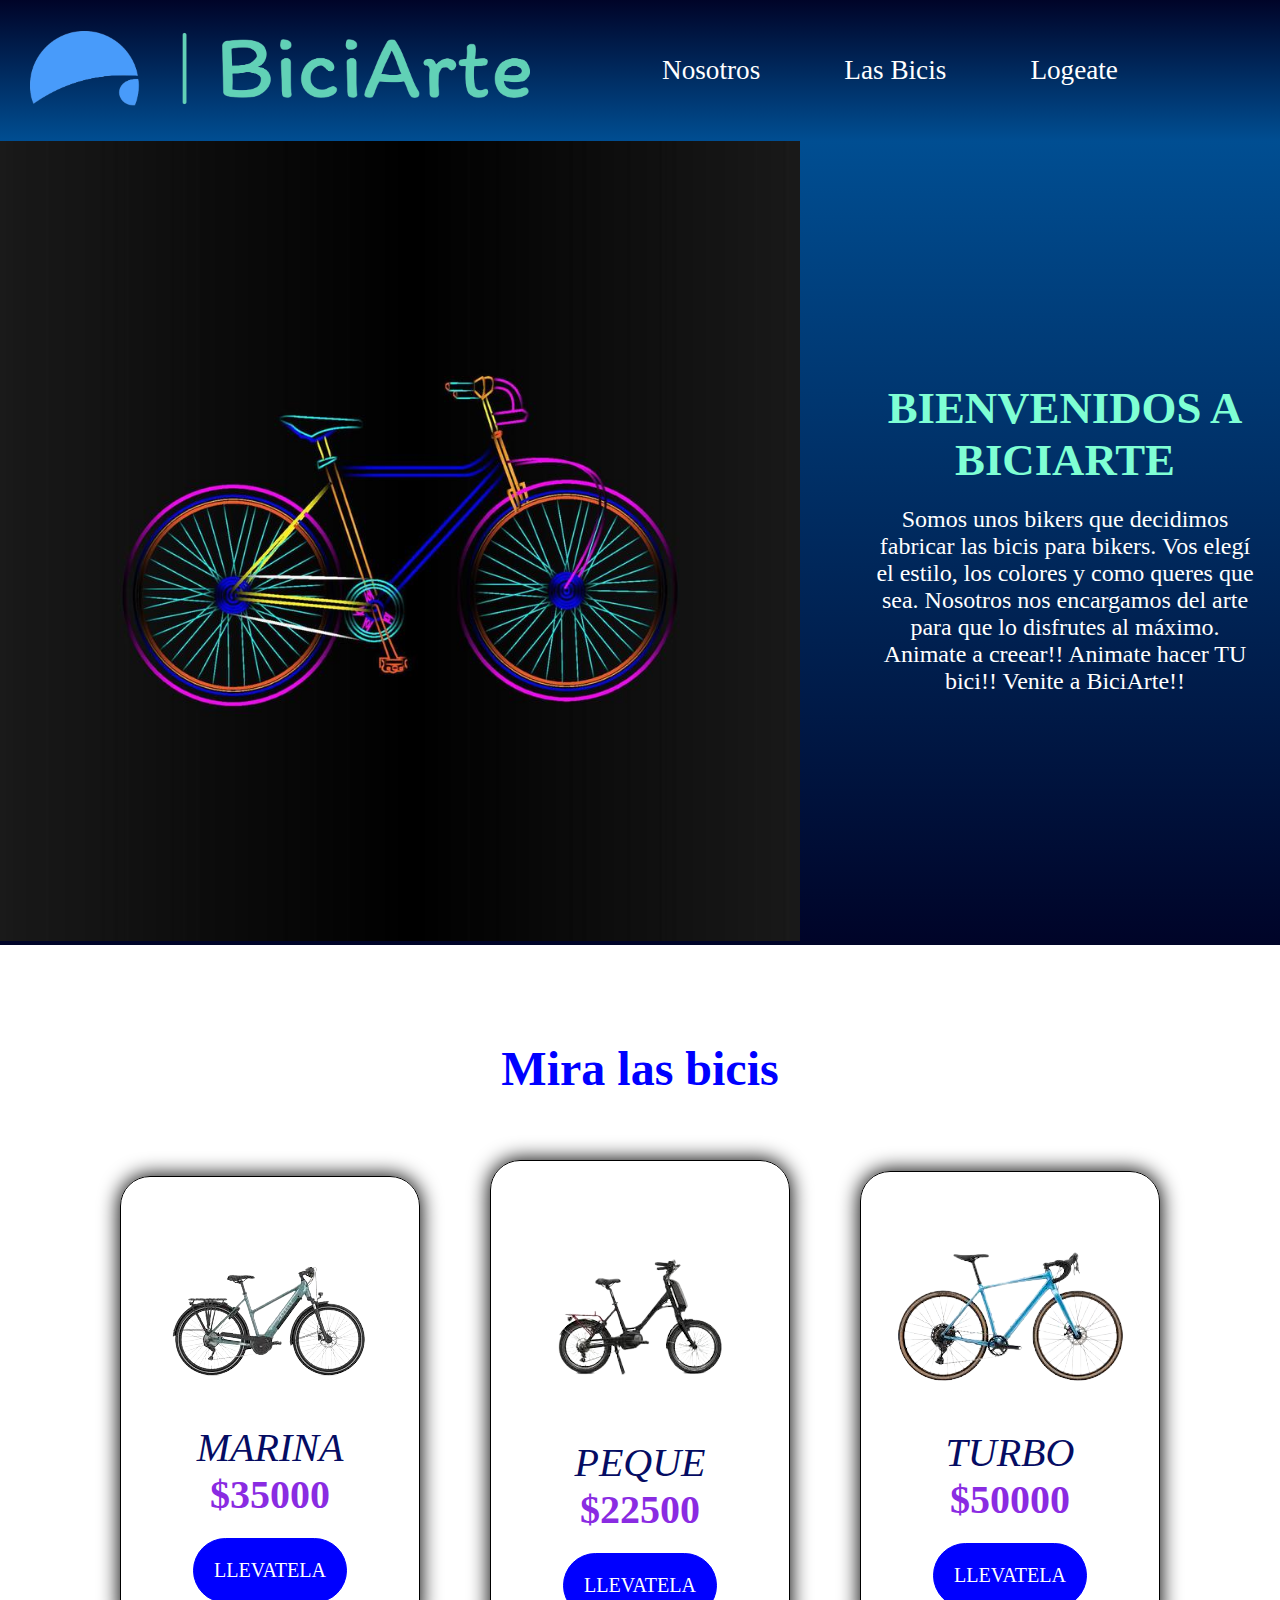
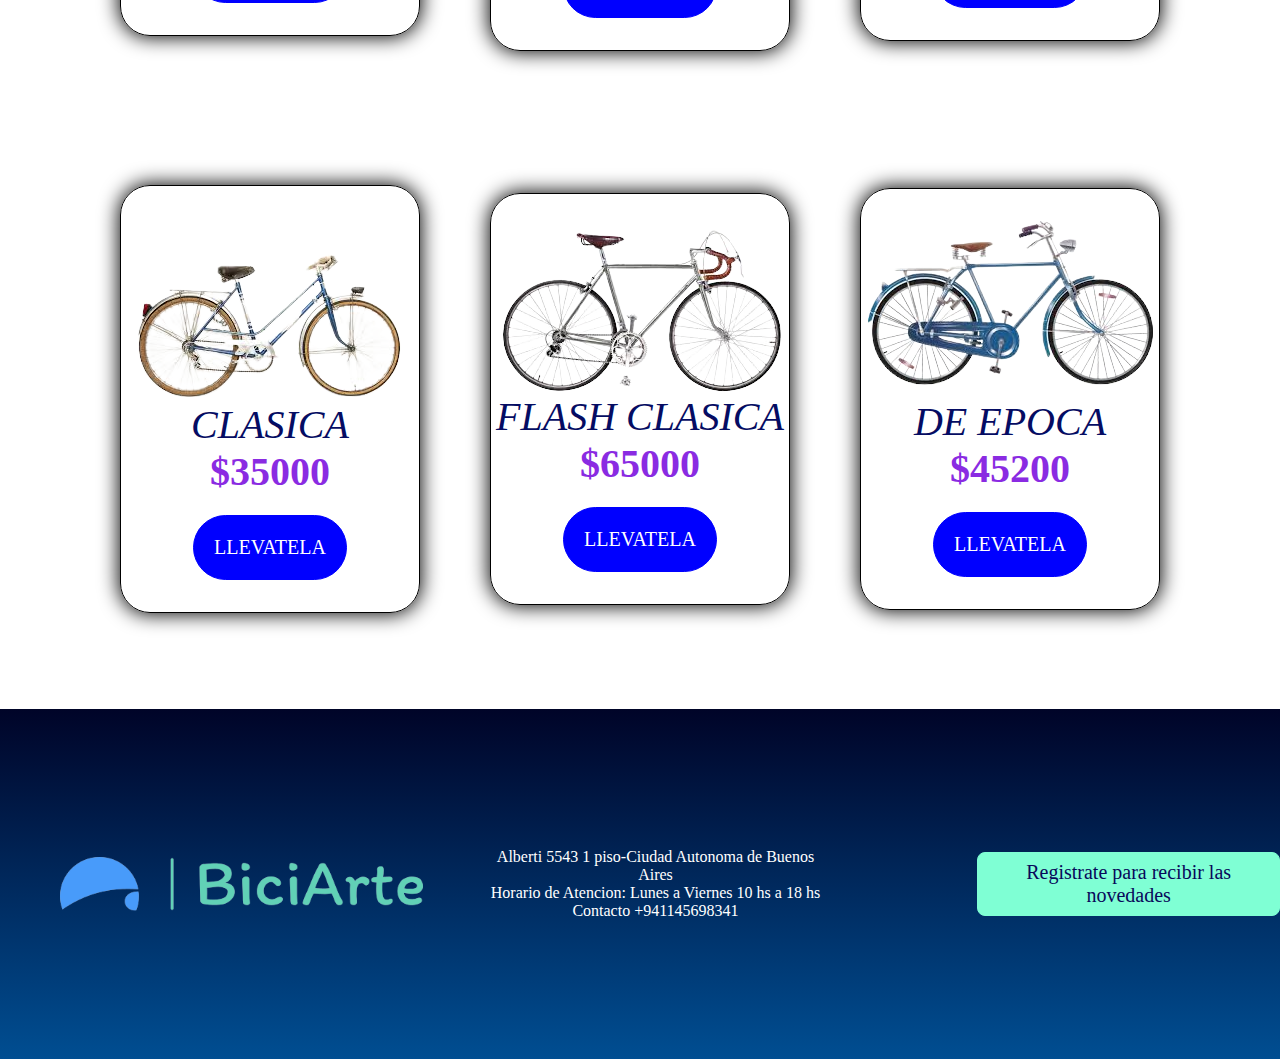
==== index.html @ b09a6080 "biciarte" ====
<!DOCTYPE html>
<html lang="en">
  <head>
    <meta charset="UTF-8" />
    <meta http-equiv="X-UA-Compatible" content="IE=edge" />
    <meta name="viewport" content="width=device-width, initial-scale=1.0" />
    <title>BiciArte</title>

    <link rel="stylesheet" href="styles.css" />
  </head>
  <body>
    <header>
      <div class="logo">
        <img src="./img/logo_large.png" alt="" />
      </div>
      <nav class="items">
        <a href="#Nosotros">Nosotros</a>
        <a href="#Bicis"> Las Bicis</a>
        <a href="./Login/login.html" target="_blank">Logeate </a>
      </nav>
    </header>
    <!-- fin navbar -->

    <!-- seccion Nosotros -->
    <main>
      <section class="section-nosotros" id="Nosotros">
        <div class="bici-nosotros">
          <img
            src="./img/neon-square-line-art-bike-free-vector.jpg"
            alt=""
            class="img-nosotros"
          />
        </div>
        <div class="description-nosotros">
          <h1>Bienvenidos a BiciArte</h1>
          <p>
            Somos unos bikers que decidimos fabricar las bicis para bikers. Vos
            elegí el estilo, los colores y como queres que sea. Nosotros nos
            encargamos del arte para que lo disfrutes al máximo. Animate a
            creear!! Animate hacer TU bici!! Venite a BiciArte!!
          </p>
        </div>
      </section>
      <!-- fin seccion -->

      <!-- Seccion Bicis -->
      <section class="product-bicis" id="Bicis">
        <h2>Mira las bicis</h2>
        <div class="product-container">
          <div class="bicis">
            <img
              src="./img/bici__1_-removebg-preview.png"
              alt=""
              class="img-card"
            />
            <p class="product-name">MARINA</p>
            <span class="product-price">$35000</span>
            <a href="#" class="btn-product">LLevatela</a>
          </div>
          <!-- Bici2 -->
          <div class="bicis">
            <img
              src="./img/bici__2_-removebg-preview.png"
              alt=""
              class="img-card"
            />
            <p class="product-name">PEQUE</p>
            <span class="product-price">$22500</span>
            <a href="#" class="btn-product">LLevatela</a>
          </div>
          <!-- Bici3 -->
          <div class="bicis">
            <img
              src="./img/bici__3_-removebg-preview.png"
              alt=""
              class="img-card"
            />
            <p class="product-name">TURBO</p>
            <span class="product-price">$50000</span>
            <a href="#" class="btn-product">LLevatela</a>
          </div>
          <!-- Bici4 -->
          <div class="bicis">
            <img
              src="./img/bici__4_-removebg-preview.png"
              alt=""
              class="img-card"
            />
            <p class="product-name">CLASICA</p>
            <span class="product-price">$35000</span>
            <a href="#" class="btn-product">LLevatela</a>
          </div>
          <!-- Bici5 -->
          <div class="bicis">
            <img
              src="./img/bici__5_-removebg-preview.png"
              alt=""
              class="img-card"
            />
            <p class="product-name">FLASH CLASICA</p>
            <span class="product-price">$65000</span>
            <a href="#" class="btn-product">LLevatela</a>
          </div>
          <!-- Bici6 -->
          <div class="bicis">
            <img
              src="./img/bici__6_-removebg-preview.png"
              alt=""
              class="img-card"
            />
            <p class="product-name">DE EPOCA</p>
            <span class="product-price">$45200</span>
            <a href="#" class="btn-product">LLevatela</a>
          </div>
        </div>
      </section>
      <!-- Fin seccion Bicis -->

      <!-- Footer -->
      <footer>
        <div class="title">
          <img src="./img/logo_small.png" alt="" />
        </div>
        <div class="horarios">
          <p>Alberti 5543 1 piso-Ciudad Autonoma de Buenos Aires</p>
          <p>Horario de Atencion: Lunes a Viernes 10 hs a 18 hs</p>
          <p>Contacto +941145698341</p>
        </div>
        <a href="./Registro/registro.html" class="registrate" target="blank"
          >Registrate para recibir las novedades</a
        >
      </footer>
    </main>
  </body>
</html>
---- styles.css ----
@import url("https://fonts.googleapis.com/css2?family=Macondo&family=Poppins:ital,wght@0,300;0,800;1,500&family=Rubik:wght@300;400&display=swap");

* {
  margin: 0;
  padding: 0;
  box-sizing: border-box;
}

body {
  font-family: "Poppins" sans-serif;
}

.logo img {
  width: 350px;
}

header {
  display: flex;
  flex-direction: column;
  justify-content: space-between;
  align-items: center;
  padding: 20px 30px;
  background: #000428; /* fallback for old browsers */
  background: -webkit-linear-gradient(
    to top,
    #004e92,
    #000428
  ); /* Chrome 10-25, Safari 5.1-6 */
  background: linear-gradient(
    to top,
    #004e92,
    #000428
  ); /* W3C, IE 10+/ Edge, Firefox 16+, Chrome 26+, Opera 12+, Safari 7+ */
}

a {
  list-style: none;
  text-decoration: none;
}
.items {
  width: 100%;
  display: flex;
  justify-content: space-around;
  align-items: center;
  text-align: center;

  padding: 20px 20px;
}
.items a {
  font-weight: 500;
  font-size: 1.7rem;
  color: white;
  list-style: none;
  text-decoration: none;
  padding: 15px;
}

.items a:hover {
  color: aquamarine;
}
/**Nav terminado  **/
/**Section Nosotros  **/

.section-nosotros {
  width: 100%;
  height: 100%;
  display: flex;
  flex-direction: column;
  justify-content: center;
  align-items: center;
  background: #000428; /* fallback for old browsers */
  background: -webkit-linear-gradient(
    to bottom,
    #004e92,
    #000428
  ); /* Chrome 10-25, Safari 5.1-6 */
  background: linear-gradient(
    to bottom,
    #004e92,
    #000428
  ); /* W3C, IE 10+/ Edge, Firefox 16+, Chrome 26+, Opera 12+, Safari 7+ */
}

.description-nosotros {
  color: white;
  display: flex;
  flex-direction: column;
  justify-content: center;
  align-items: center;
  text-align: center;
  width: 100%;
  height: 100%;
}

.description-nosotros h1 {
  color: aquamarine;
  font-size: 2.8rem;
  margin-top: 10px;

  text-align: center;
  text-transform: uppercase;
}

.description-nosotros p {
  text-align: center;

  font-size: 1.5rem;
  /* margin: 0 auto; */
  padding: 20px 20px;
}

.img-nosotros {
  width: 100%;
  height: 100%;
}

/* seccion Nosotros terminado */
/* Section Bicis */

.product-bicis {
  padding: 6rem 0;
}

.product-bicis h2 {
  text-align: center;
  font-size: 3rem;
  color: blue;
}

.product-container {
  display: flex;
  flex-direction: column;
  justify-content: center;
  align-items: center;
  text-align: center;
}

.bicis img {
  display: flex;
  justify-content: center;
  max-width: 400px;
}

.bicis {
  margin-top: 4rem;
  display: flex;
  flex-direction: column;
  justify-content: center;
  align-items: center;
  width: 300px;

  border-radius: 30px;
  border: 1px solid black;
  box-shadow: 0 0 20px 1px;
  padding: 2rem 0;
}

.product-name {
  font-size: 40px;
  font-style: italic;
  font-weight: 60px;
  color: rgb(5, 12, 99);
}

.product-price {
  font-size: 40px;
  color: blueviolet;
  font-weight: bolder;
}

.btn-product {
  font-size: 20px;
  max-width: 200px;
  border: 1px solid blue;
  border-radius: 50px;
  padding: 20px 20px;
  color: white;
  background-color: blue;
  margin-top: 20px;
  text-transform: uppercase;
}
/*  seccion bici terminado */

/* Footer */

footer {
  width: 100%;
  height: 350px;
  display: flex;
  flex-direction: column;
  justify-content: center;
  align-items: center;
  text-align: center;
  background: #000428; /* fallback for old browsers */
  background: -webkit-linear-gradient(
    to top,
    #004e92,
    #000428
  ); /* Chrome 10-25, Safari 5.1-6 */
  background: linear-gradient(
    to top,
    #004e92,
    #000428
  ); /* W3C, IE 10+/ Edge, Firefox 16+, Chrome 26+, Opera 12+, Safari 7+ */
}

p {
  color: white;
}

.title {
  margin: 50px 0px;
  display: flex;
  justify-content: center;
  align-items: center;
}

.title img {
  width: 75%;
}

.registrate {
  color: rgb(8, 8, 90);
  border: 1px solid aquamarine;
  background-color: aquamarine;
  border-radius: 8px;
  font-size: 20px;
  padding: 8px 8px;
  margin: 60px 0;
  font-weight: 500;
}

/* Fin footer */

/* Media Desktop */

@media screen and (min-width: 1024px) {
  header {
    flex-direction: row;
    justify-content: space-between;
  }

  .logo img {
    width: 500px;
  }

  .items {
    justify-content: space-around;
    align-items: center;
    margin: 0 70px;
  }
  /*  Seccion Nosotros */

  .section-nosotros {
    flex-direction: row;

    max-width: 100%;
    height: 100%;
    gap: 50px;
  }

  .description-nosotros {
    max-width: 100%;
    text-align: center;
  }

  .bici-nosotros img {
    width: 800px;
    margin: 0 auto;
  }

  /* Seccion Bicis */
  .product-container {
    flex-direction: row;
    flex-wrap: wrap;
    max-width: 1200px;
    margin: 0 auto;
    gap: 70px;
  }
  /* Footer */
  footer {
    flex-direction: row;
    justify-content: center;
    align-items: center;
    text-align: center;

    justify-content: space-around;
  }

  .horarios {
    margin: 0 150px 0 0;
  }
}

@media screen and (min-width: 768px) {
  .section-nosotros {
    flex-direction: row;
  }
}

@media screen and(min-width:1200px) {
  .section-nosotros {
    flex-direction: row;
  }
}
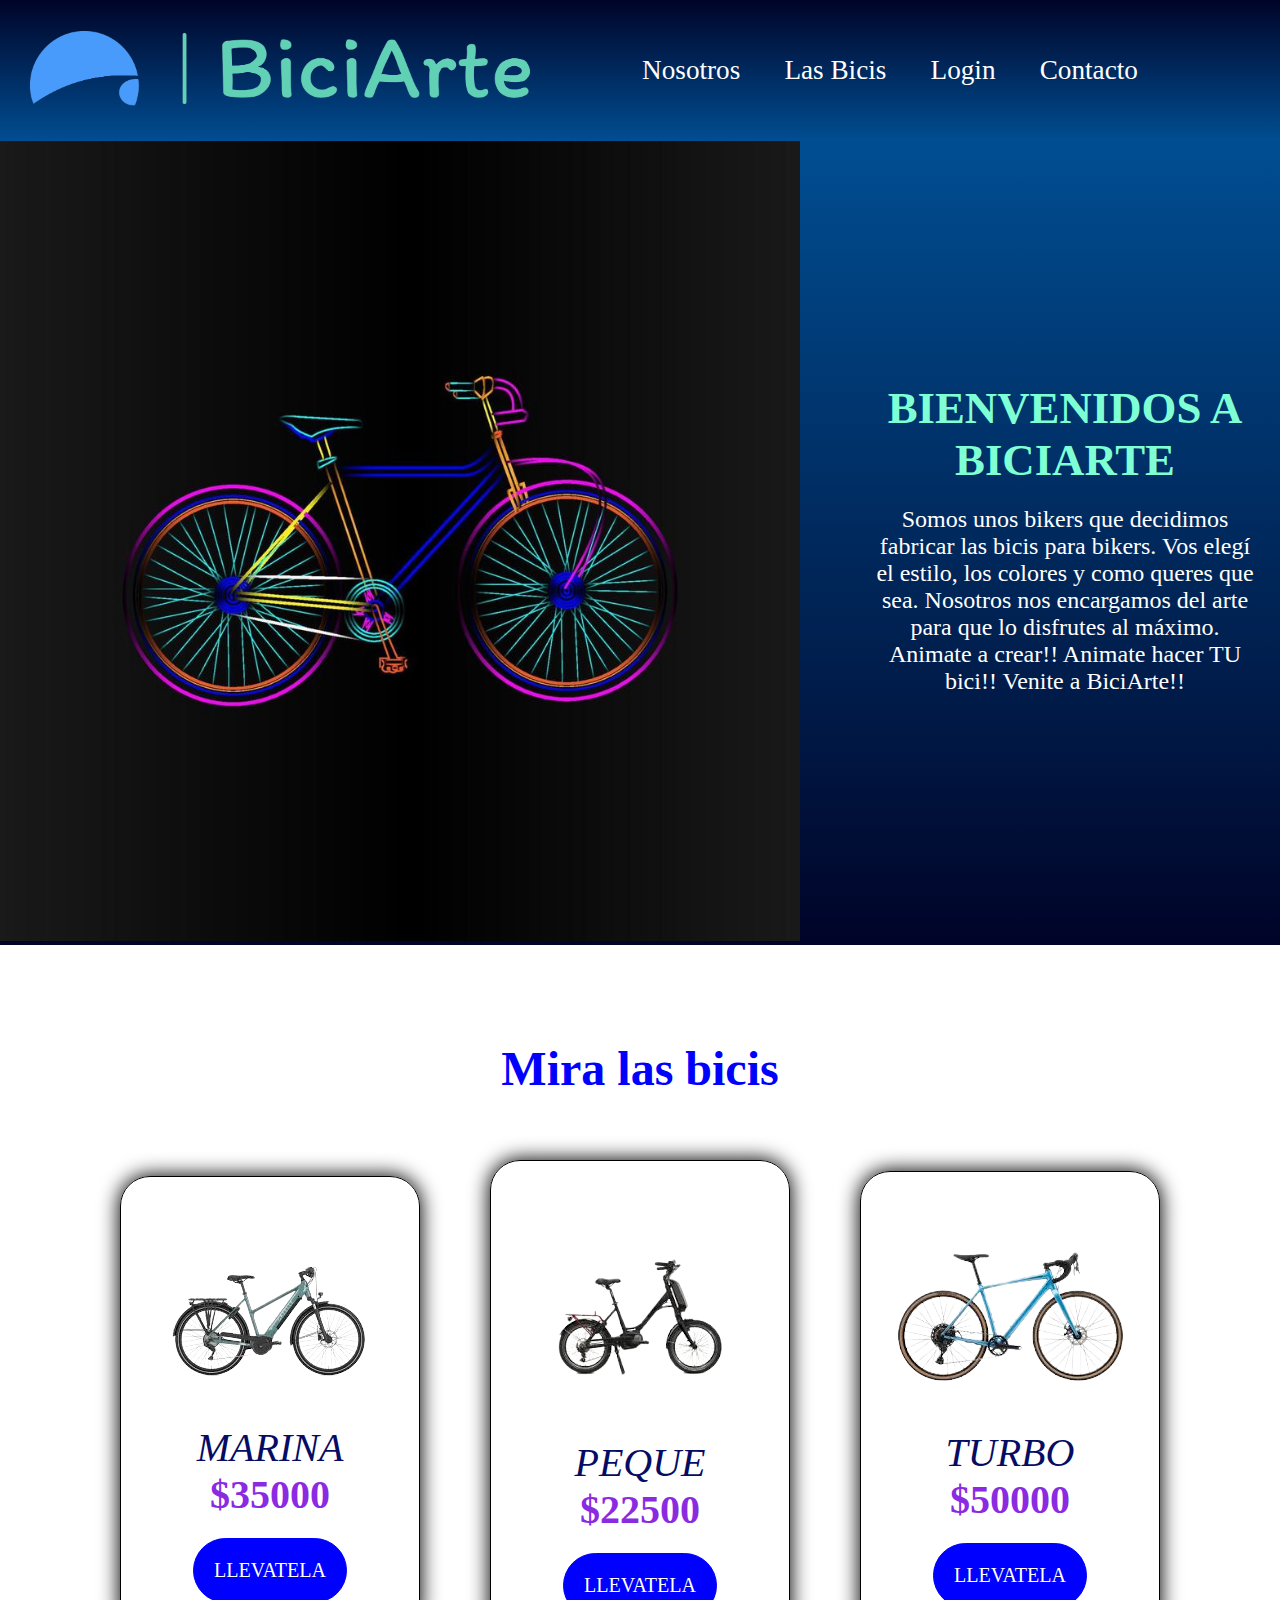
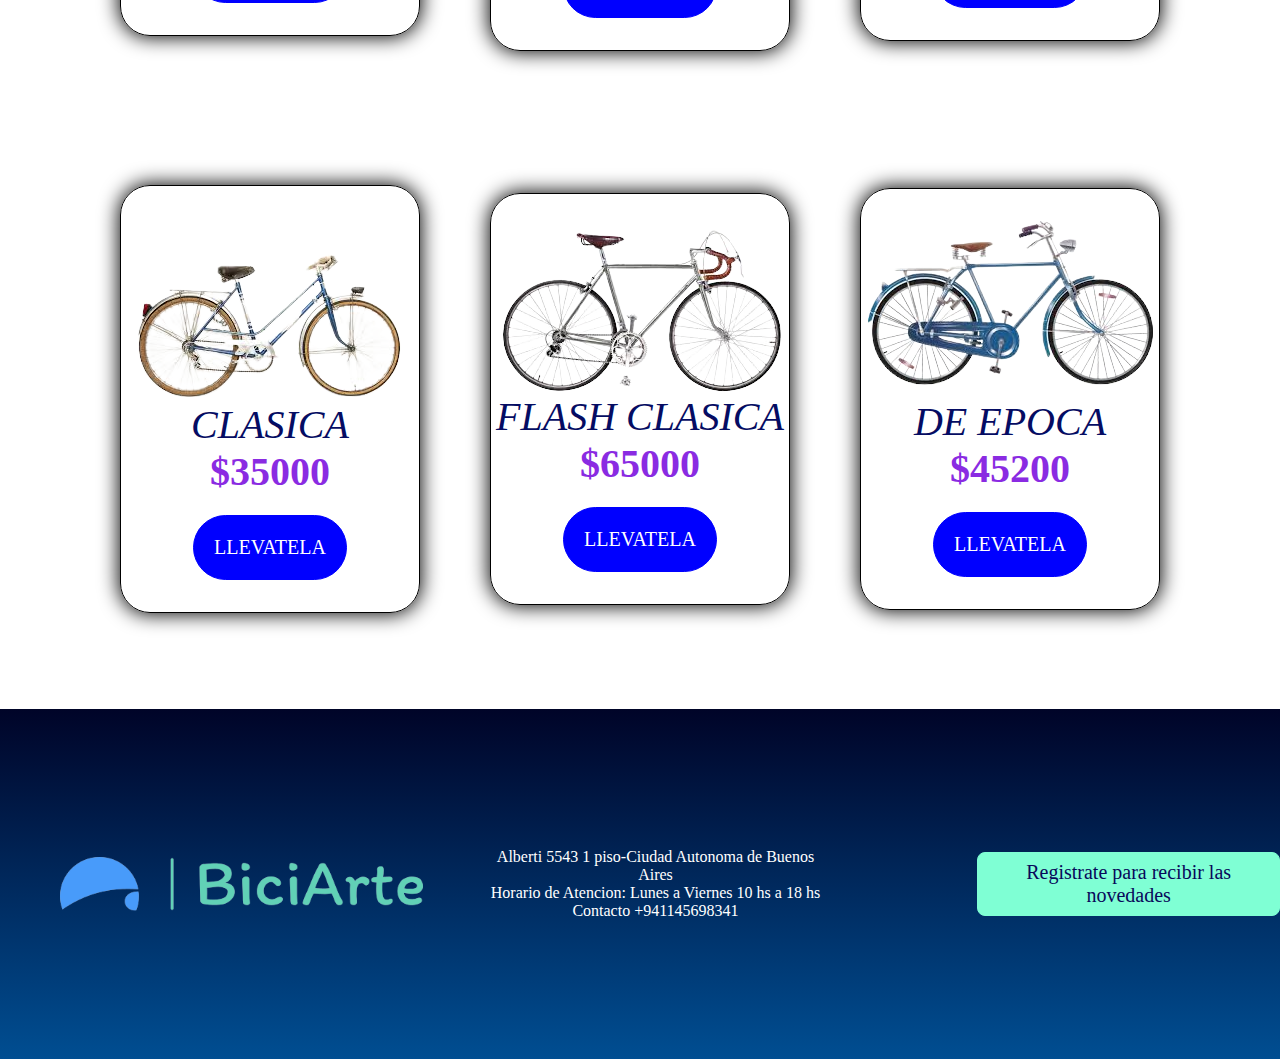
==== commit a34542d1: "contacto" ====
--- a/index.html
+++ b/index.html
@@ -16,7 +16,8 @@
       <nav class="items">
         <a href="#Nosotros">Nosotros</a>
         <a href="#Bicis"> Las Bicis</a>
-        <a href="./Login/login.html" target="_blank">Logeate </a>
+        <a href="./Login/login.html" target="_blank">Login </a>
+        <a href="#Contacto">Contacto</a>
       </nav>
     </header>
     <!-- fin navbar -->
@@ -37,7 +38,7 @@
             Somos unos bikers que decidimos fabricar las bicis para bikers. Vos
             elegí el estilo, los colores y como queres que sea. Nosotros nos
             encargamos del arte para que lo disfrutes al máximo. Animate a
-            creear!! Animate hacer TU bici!! Venite a BiciArte!!
+            crear!! Animate hacer TU bici!! Venite a BiciArte!!
           </p>
         </div>
       </section>
@@ -117,7 +118,7 @@
       <!-- Fin seccion Bicis -->
 
       <!-- Footer -->
-      <footer>
+      <footer id="Contacto">
         <div class="title">
           <img src="./img/logo_small.png" alt="" />
         </div>
--- a/styles.css
+++ b/styles.css
@@ -40,7 +40,8 @@
 .items {
   width: 100%;
   display: flex;
-  justify-content: space-around;
+  flex-direction: column;
+  justify-content: center;
   align-items: center;
   text-align: center;
 
@@ -245,6 +246,7 @@
   }
 
   .items {
+    flex-direction: row;
     justify-content: space-around;
     align-items: center;
     margin: 0 70px;
@@ -293,6 +295,13 @@
 }
 
 @media screen and (min-width: 768px) {
+  .items {
+    flex-direction: row;
+    justify-content: space-around;
+    align-items: center;
+    margin: 0 70px;
+  }
+
   .section-nosotros {
     flex-direction: row;
   }
@@ -302,4 +311,19 @@
   .section-nosotros {
     flex-direction: row;
   }
-}
+
+  .items {
+    flex-direction: row;
+    justify-content: space-around;
+    align-items: center;
+    margin: 0 70px;
+  }
+
+  .product-container {
+    flex-direction: row;
+    flex-wrap: wrap;
+    max-width: 1200px;
+    margin: 0 auto;
+    gap: 70px;
+  }
+}
